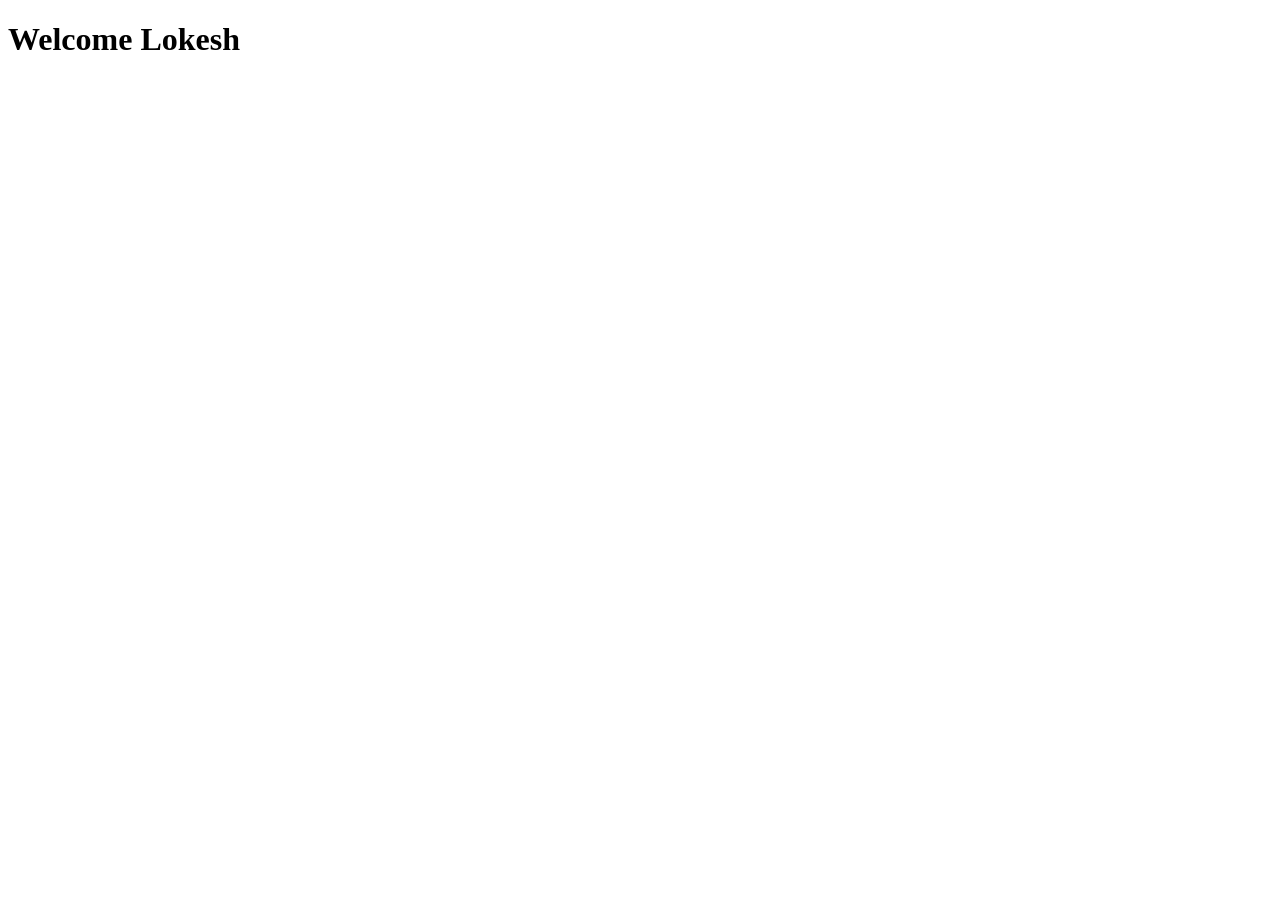
==== summa.html @ 5718c972 "Created a new repo" ====
<!DOCTYPE html>
<html lang="en">
<head>
    <meta charset="UTF-8">
    <meta name="viewport" content="width=device-width, initial-scale=1.0">
    <title>Welcome</title>
</head>
<body>
    <h1>Welcome Lokesh</h1>
</body>
</html>
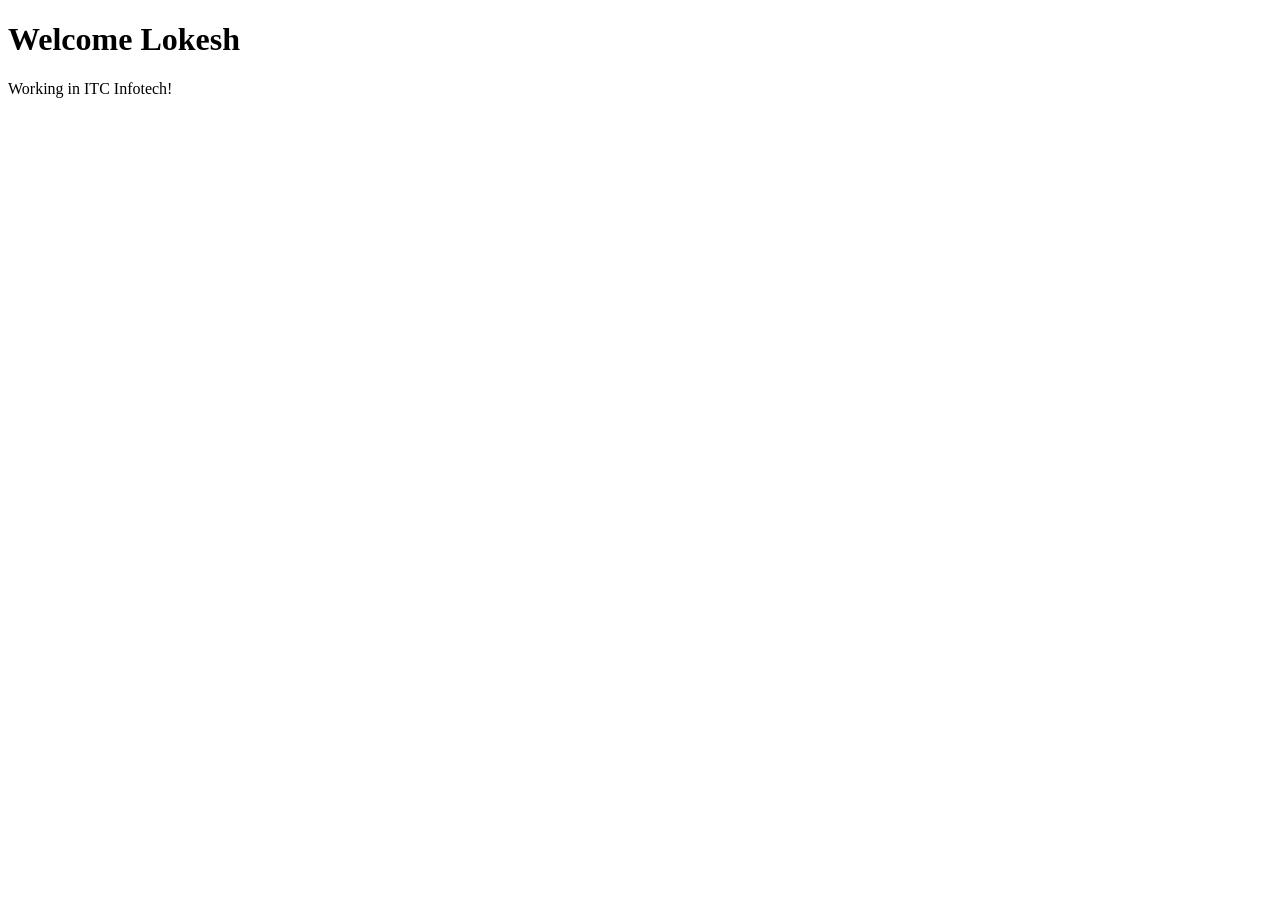
==== commit bd8dd4e8: "Added a description about lokesh" ====
--- a/summa.html
+++ b/summa.html
@@ -7,5 +7,6 @@
 </head>
 <body>
     <h1>Welcome Lokesh</h1>
+    <p>Working in ITC Infotech! </p>
 </body>
-</html>+</html>  
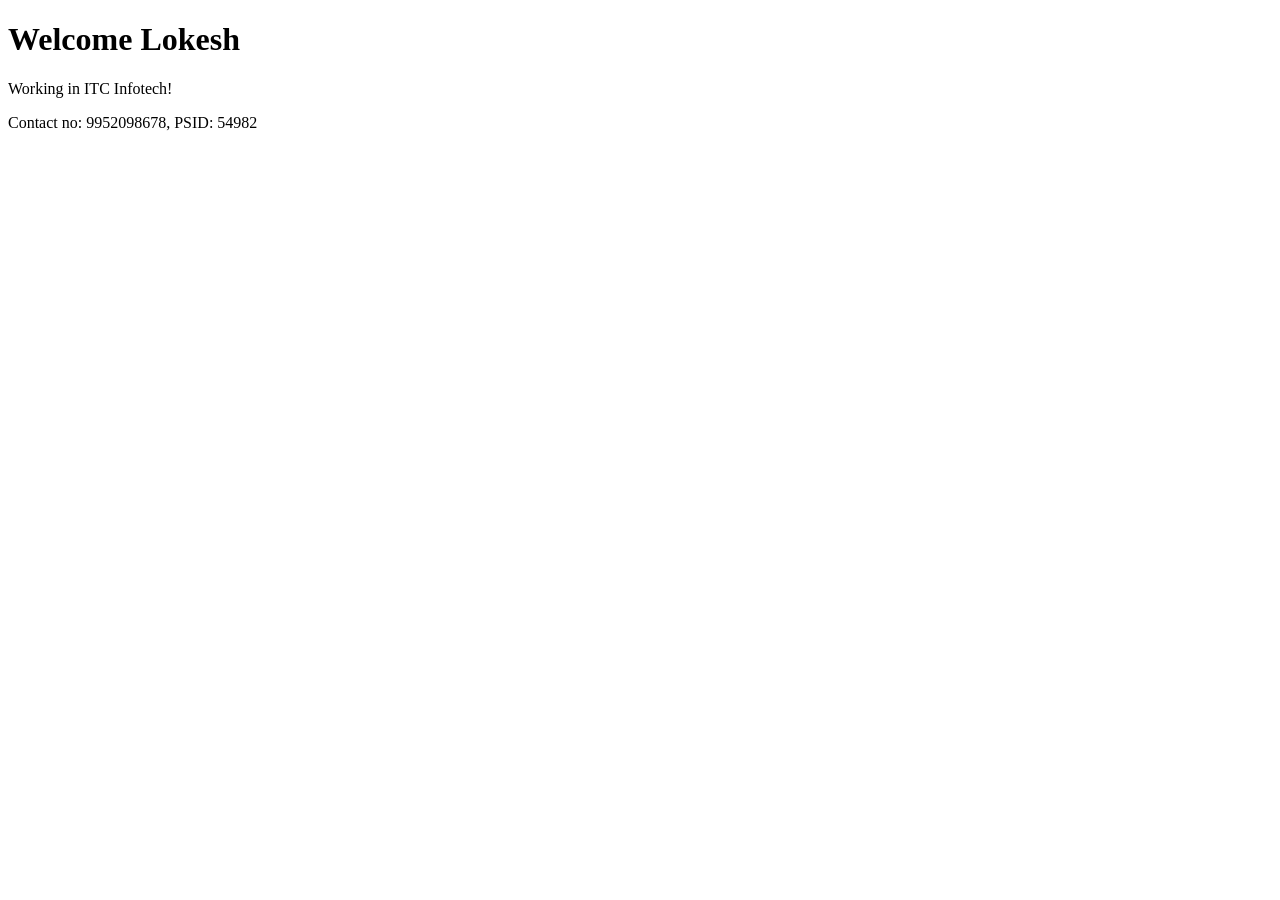
==== commit 9815d0e4: "Changed about ph no and psid" ====
--- a/summa.html
+++ b/summa.html
@@ -8,5 +8,6 @@
 <body>
     <h1>Welcome Lokesh</h1>
     <p>Working in ITC Infotech! </p>
+    <p>Contact no: 9952098678, PSID: 54982</p>
 </body>
-</html>  +</html>   
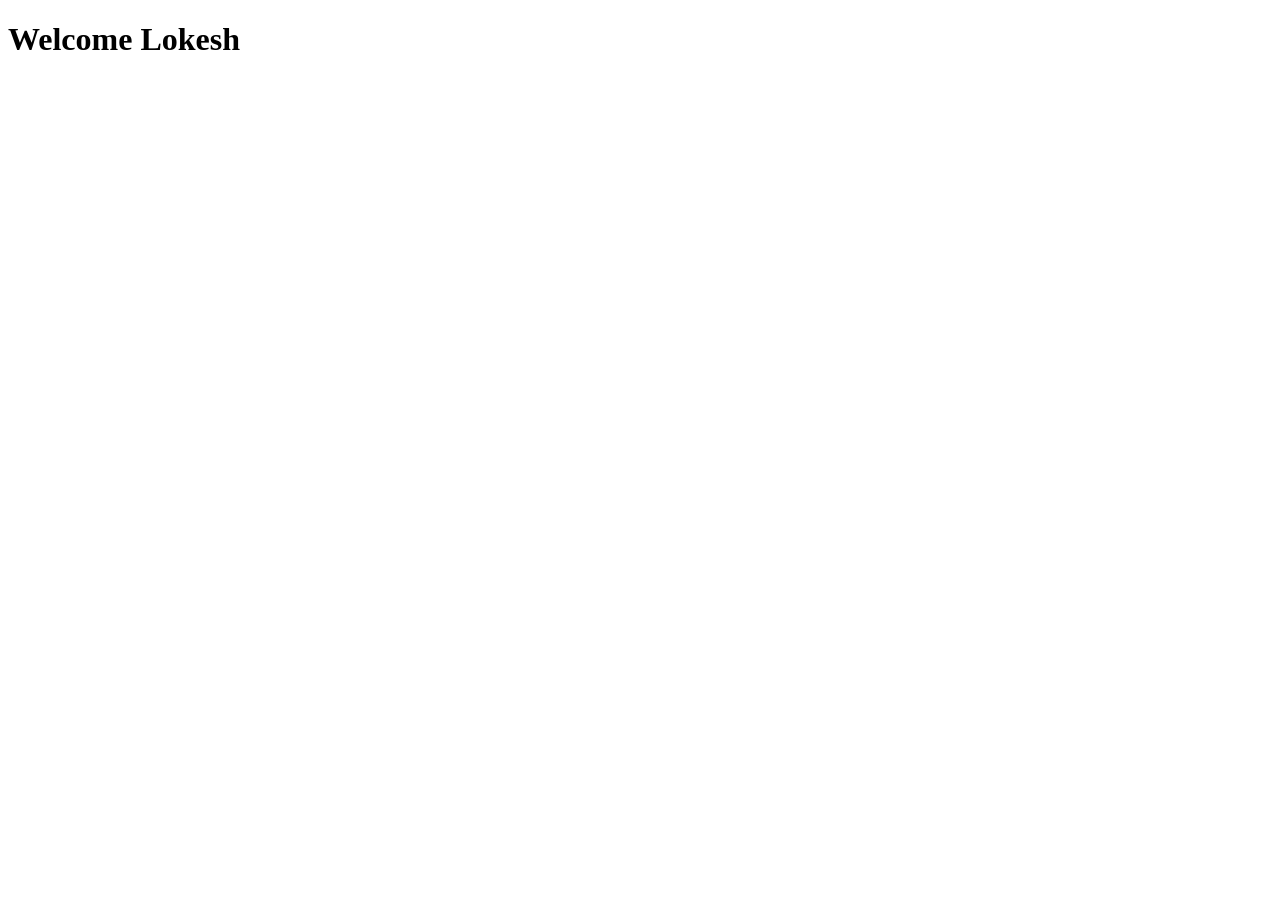
==== commit b9430be8: "File created" ====
--- a/summa.html
+++ b/summa.html
@@ -6,8 +6,6 @@
     <title>Welcome</title>
 </head>
 <body>
-    <h1>Welcome Lokesh</h1>
-    <p>Working in ITC Infotech! </p>
-    <p>Contact no: 9952098678, PSID: 54982</p>
-</body>
+    <h1>Welcome Lokesh</h1> 
+   </body>
 </html>   
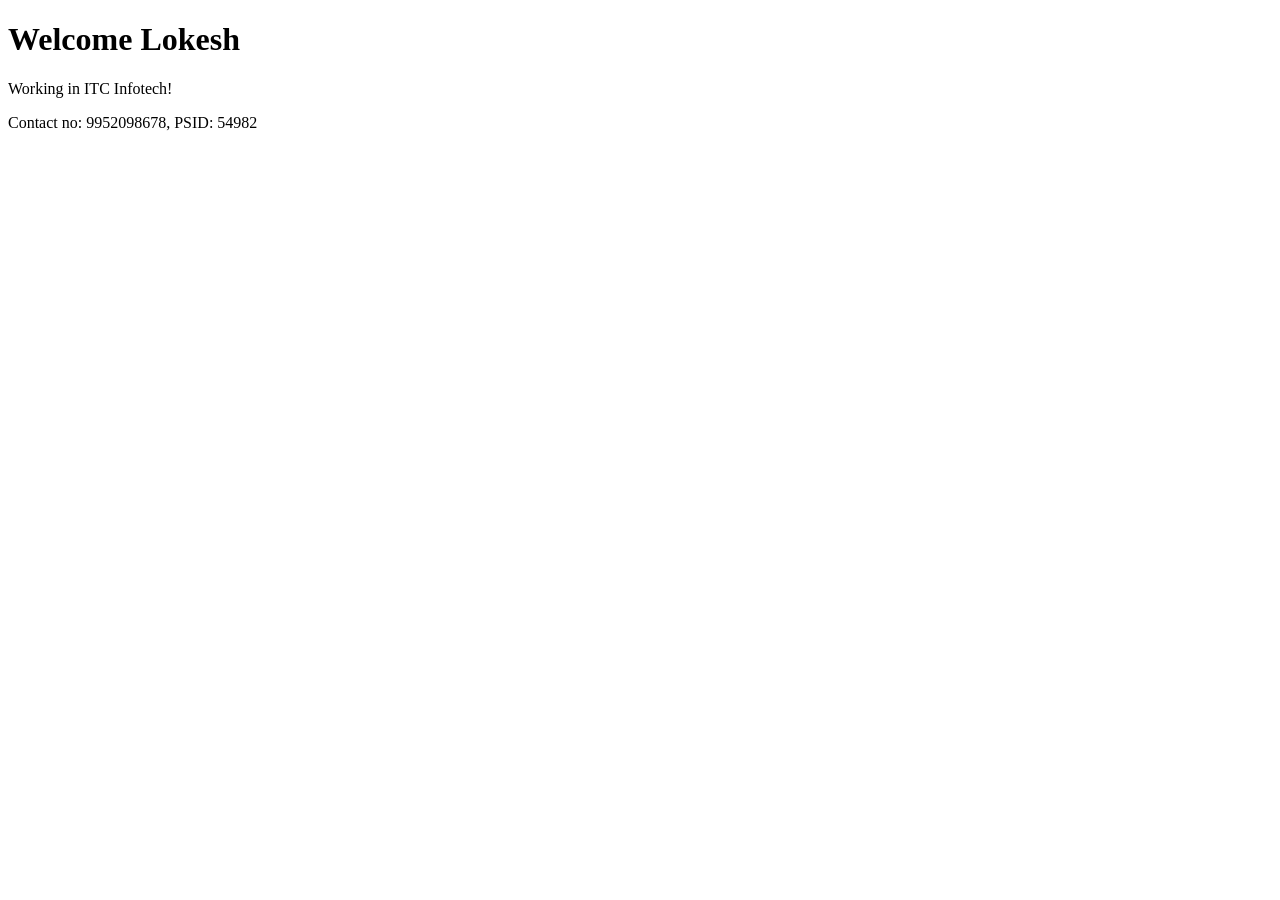
==== commit 0f060390: "Merge branch 'main' of https://github.com/lokzii3/Mysecondrepo into mohith" ====
--- a/summa.html
+++ b/summa.html
@@ -6,6 +6,8 @@
     <title>Welcome</title>
 </head>
 <body>
-    <h1>Welcome Lokesh</h1> 
-   </body>
+    <h1>Welcome Lokesh</h1>
+    <p>Working in ITC Infotech! </p>
+    <p>Contact no: 9952098678, PSID: 54982</p>
+</body>
 </html>   
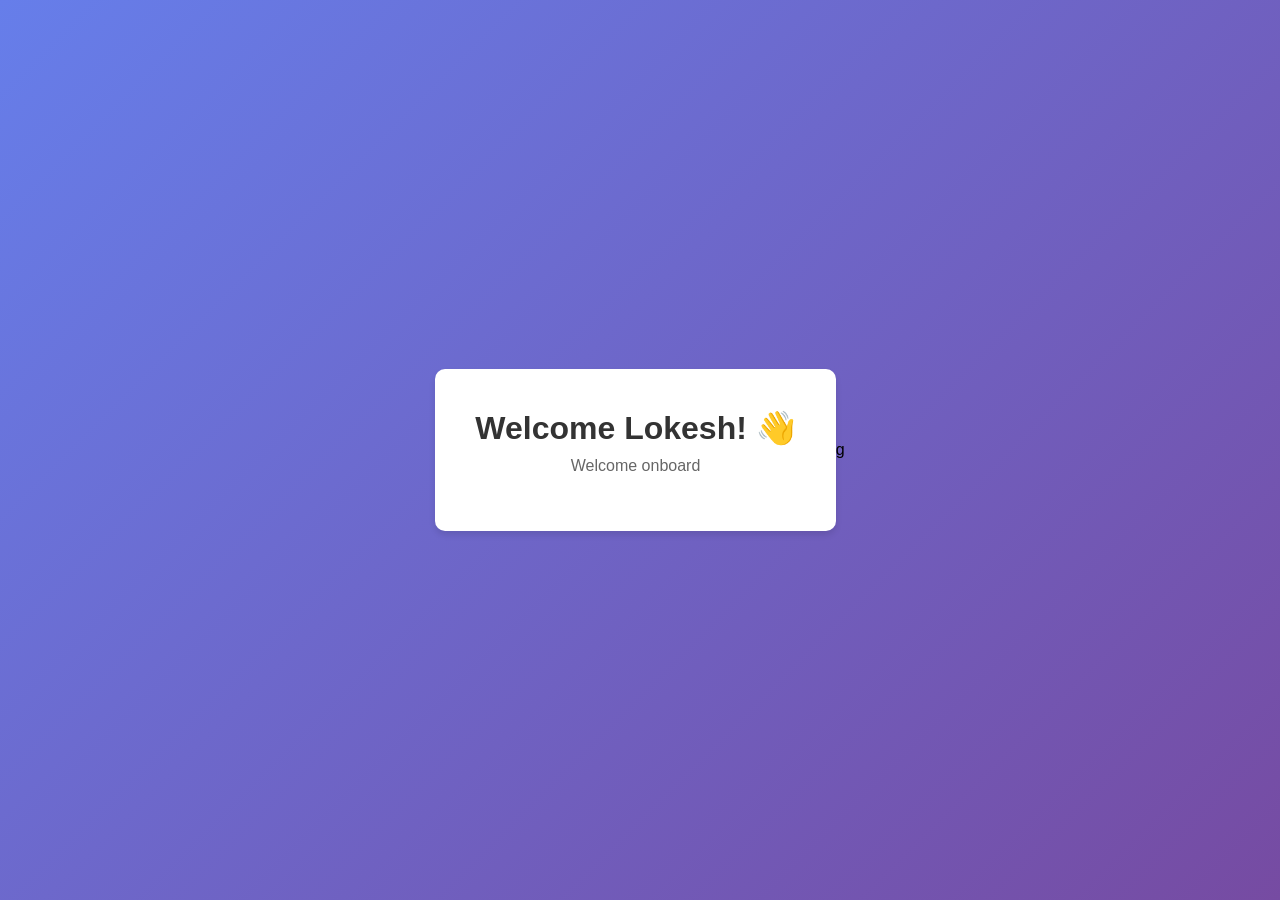
==== commit c38b52d4: "Up" ====
--- a/summa.html
+++ b/summa.html
@@ -3,11 +3,38 @@
 <head>
     <meta charset="UTF-8">
     <meta name="viewport" content="width=device-width, initial-scale=1.0">
-    <title>Welcome</title>
+    <title>Welcome Lokesh</title>
+    <style>
+        body {
+            font-family: Arial, sans-serif;
+            display: flex;
+            justify-content: center;
+            align-items: center;
+            height: 100vh;
+            margin: 0;
+            background: linear-gradient(135deg, #667eea 0%, #764ba2 100%);
+        }
+        .container {
+            text-align: center;
+            background: white;
+            padding: 40px;
+            border-radius: 10px;
+            box-shadow: 0 4px 6px rgba(0, 0, 0, 0.1);
+        }
+        h1 {
+            color: #333;
+            margin: 0;
+        }
+        p {
+            color: #666;
+            margin-top: 10px;
+        }
+    </style>
 </head>
 <body>
-    <h1>Welcome Lokesh</h1>
-    <p>Working in ITC Infotech! </p>
-    <p>Contact no: 9952098678, PSID: 54982</p>
+    <div class="container">
+        <h1>Welcome Lokesh! 👋</h1>
+        <p>Welcome onboard</p>
+    </div>g
 </body>
-</html>   +</html> 
